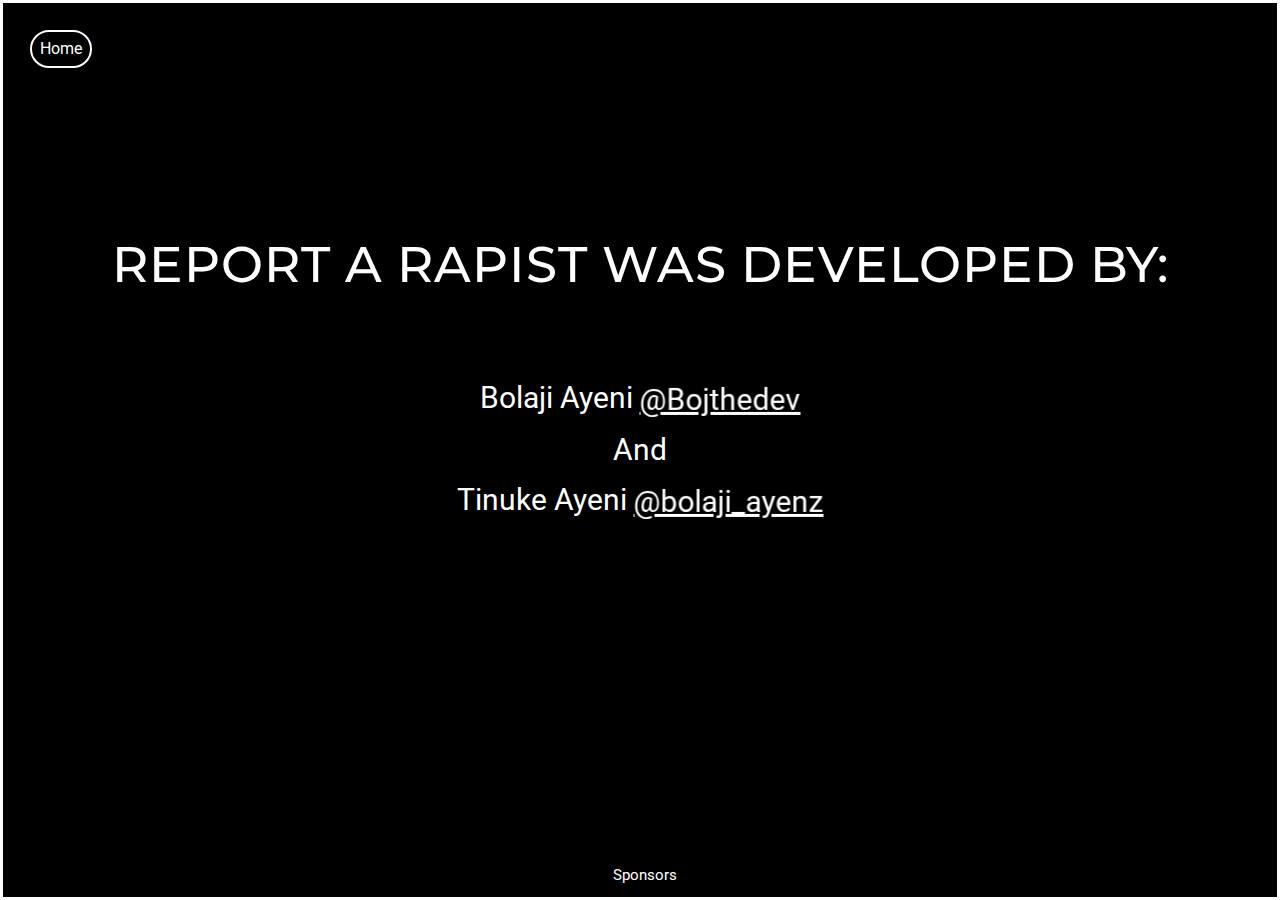
==== about.html @ 5d8a40ea "Added hover effects and some navigation" ====
<!DOCTYPE html>
<html>
    <head>
        <link rel="stylesheet" type="text/css" href="about.css">
        <link rel="stylesheet" type="text/css" href="normalize.css">
        <link href="hover.css" rel="stylesheet" media="all">
        <link href="https://fonts.googleapis.com/css2?family=Montserrat:wght@400;500;600;700&family=Roboto&display=swap" rel="stylesheet">

        <title>Report A Rapist</title>
    </head>

    <body>
        
        <a class="home-link" href="index.html">Home</a>
        <section>
            <div class="hero-text-box">
                <h1>Report a rapist was developed by:</h1>
            </div>
            
                <p class="info-text">
                    Bolaji Ayeni <a class="hvr-wobble-vertical" href="https://twitter.com/Bojthedev?s=20">@Bojthedev</a>
                    <br>
                    And
                    <br>
                    Tinuke Ayeni <a class="hvr-wobble-vertical" href="https://twitter.com/bolaji_ayenz">@bolaji_ayenz</a>
            </p>
                
            
        </section>
        
     <footer>
            <ul>
                <li><a href="sponsors.html">Sponsors</a></li>
            </ul>
        </footer>   
    </body>
</html>
---- about.css ----
* {
    margin: 0;
    padding: 0;
    box-sizing: border-box;
    
}

html {
    background-color: #000;
    color: #fff;
    font-family: 'Montserrat', sans-serif;
    font-family: 'Roboto', sans-serif;
    font-weight: 400;
    font-size: 20px;
    text-rendering: optimizeLegibility;
    height: 100vh;
    border: 3px solid #fff;
}

.hero-text-box {
    position: absolute;
    width: 1140px;
    top: 30%;
    left: 50%;
    transform: translate(-50%, -50%);
}

.hero-text-box h1{
    font-family: 'Montserrat', sans-serif;
    margin: 0;
    padding: 0;
    font-weight: 500;
    font-size: 250%;
    text-transform: uppercase;
    line-height: 70px;
    letter-spacing: 1px;
    text-align: center;
    margin-bottom: 10px;
}

.info-text {
    position: absolute;
    top: 50%;
    left: 50%;
    transform: translate(-50%, -50%);
    text-align: center;
    font-size: 150%;
    line-height: 50px;
}

.info-text a:link,
.info-text a:visited {
    color: white;
    transition: 0.2s;
}

/*
.info-text a:hover,
.info-text a:active {
    color: white;
    font-size: 120%;
}
*/



footer ul {
    position: absolute;
    text-align: center;
    top: 97%;
    left: 50%;
    transform: translate(-50%, -50%);
}

footer li {
    display: inline-block;
    margin-left: 10px;
}

footer a {
    text-decoration: none;
    color: white;
    font-size: 75%;
    transition: 0.2s;
}

footer a:hover {
    font-size: 100%;
}

.home-link:link,
.home-link:visited {
    position: absolute;
    color: #fff;
    font-size: 80%;
    text-decoration: none;
    top: 30px;
    left: 30px;
    border: 2px solid white;
    padding: 8px;
    border-radius: 50px;
    transition: 0.3s;
}

.home-link:hover,
.home-link:active {
    color: #000;
    background-color: white;
}
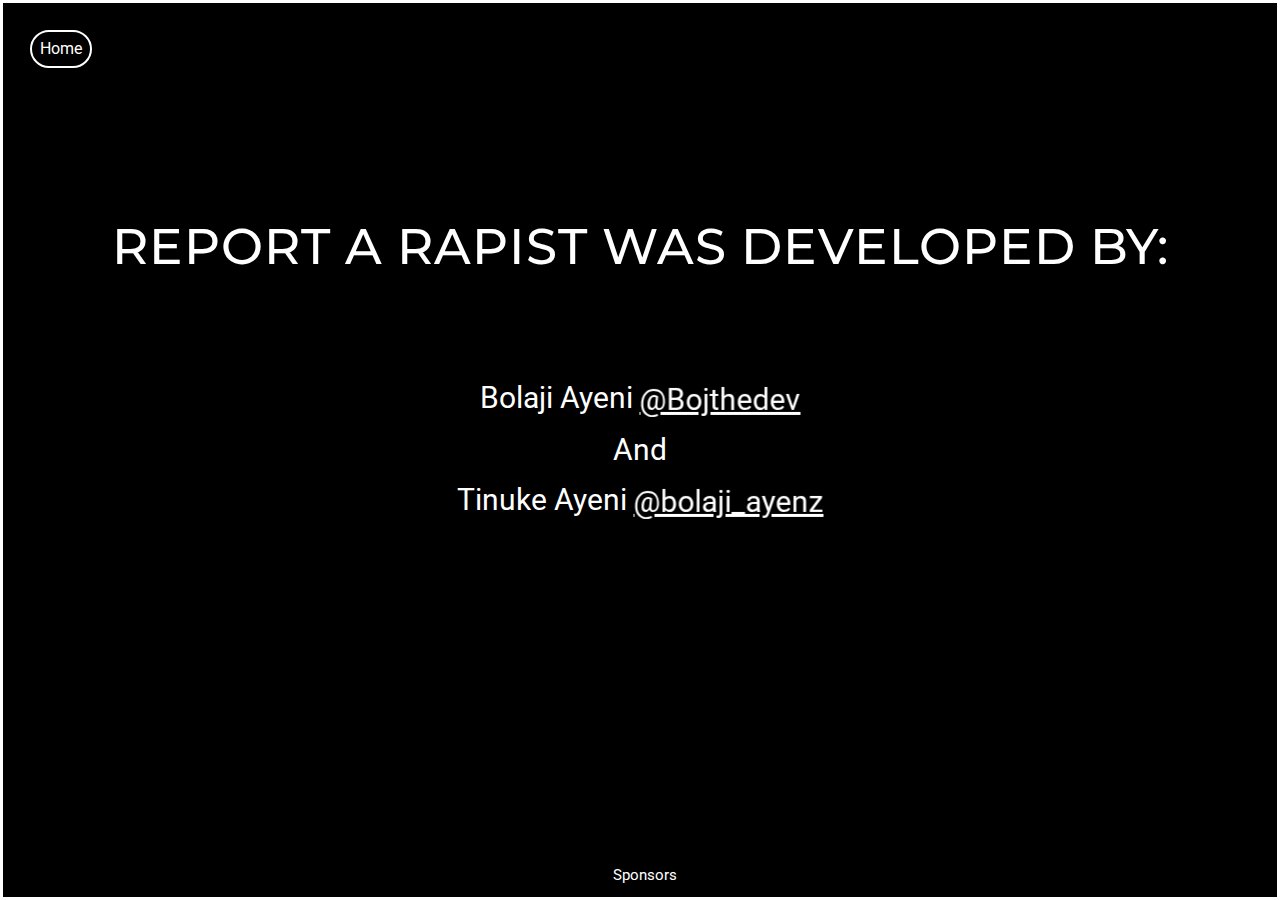
==== commit 79c1f94e: "wee" ====
--- a/about.html
+++ b/about.html
@@ -2,6 +2,7 @@
 <html>
     <head>
         <link rel="stylesheet" type="text/css" href="about.css">
+        <link rel="stylesheet" type="text/css" href="aqueries.css">
         <link rel="stylesheet" type="text/css" href="normalize.css">
         <link href="hover.css" rel="stylesheet" media="all">
         <link href="https://fonts.googleapis.com/css2?family=Montserrat:wght@400;500;600;700&family=Roboto&display=swap" rel="stylesheet">
@@ -18,11 +19,11 @@
             </div>
             
                 <p class="info-text">
-                    Bolaji Ayeni <a class="hvr-wobble-vertical" href="https://twitter.com/Bojthedev?s=20">@Bojthedev</a>
+                    Bolaji Ayeni <a class="hvr-wobble-vertical" target="_blank" href="https://twitter.com/Bojthedev?s=20">@Bojthedev</a>
                     <br>
                     And
                     <br>
-                    Tinuke Ayeni <a class="hvr-wobble-vertical" href="https://twitter.com/bolaji_ayenz">@bolaji_ayenz</a>
+                    Tinuke Ayeni <a class="hvr-wobble-vertical" target="_blank" href="https://twitter.com/bolaji_ayenz">@bolaji_ayenz</a>
             </p>
                 
             
--- a/about.css
+++ b/about.css
@@ -19,7 +19,7 @@
 
 .hero-text-box {
     position: absolute;
-    width: 1140px;
+    width: 95%;
     top: 30%;
     left: 50%;
     transform: translate(-50%, -50%);
--- a/aqueries.css
+++ b/aqueries.css
@@ -0,0 +1,310 @@
+@media (max-width: 1440px) {
+    .hero-text-box {
+    position: absolute;
+    width: 95%;
+    top: 28%;
+    left: 50%;
+    transform: translate(-50%, -50%);
+}
+
+}
+@media (max-width: 1280px) {
+
+}
+@media (max-width: 1080px) {
+html {
+    background-color: #000;
+    color: #fff;
+    font-family: 'Montserrat', sans-serif;
+    font-family: 'Roboto', sans-serif;
+    font-weight: 400;
+    font-size: 25px;
+    text-rendering: optimizeLegibility;
+    height: 100vh;
+    border: 3px solid #fff;
+}
+}
+@media (max-width: 960px) {
+
+}
+@media (max-width: 780px) {
+    .info-text {
+    position: absolute;
+    top: 50%;
+    left: 50%;
+    transform: translate(-50%, -50%);
+    text-align: center;
+    font-size: 180%;
+    line-height: 50px;
+}
+}
+@media (max-width: 768px) {
+   .info-text {
+    position: absolute;
+    top: 46%;
+    left: 50%;
+    transform: translate(-50%, -50%);
+    line-height: 60px;
+    width: 70%;
+    text-align: center;
+    font-size: 200%;
+}
+
+    .hero-text-box {
+    position: absolute;
+    width: 95%;
+    top: 22%;
+    left: 50%;
+    transform: translate(-50%, -50%);
+}
+    
+    .hero-text-box h1 {
+    line-height: 80px;
+    font-size: 300%
+}
+    
+    html {
+    background-color: #000;
+    color: #fff;
+    font-family: 'Montserrat', sans-serif;
+    font-family: 'Roboto', sans-serif;
+    font-weight: 400;
+    font-size: 20px;
+    text-rendering: optimizeLegibility;
+    height: 100vh;
+    border: 3px solid #fff;
+}
+    .home-link:link,
+.home-link:visited {
+    position: absolute;
+    color: #fff;
+    font-size: 80%;
+    text-decoration: none;
+    top: 20px;
+    left: 20px;
+    border: 2px solid white;
+    padding: 8px;
+    border-radius: 50px;
+    transition: 0.3s;
+}
+
+}
+@media (max-width: 640px) {
+
+}
+@media (max-width: 480px) {
+    html {
+    background-color: #000;
+    color: #fff;
+    font-family: 'Montserrat', sans-serif;
+    font-family: 'Roboto', sans-serif;
+    font-weight: 400;
+    font-size: 20px;
+    text-rendering: optimizeLegibility;
+    height: 100vh;
+    border: 3px solid #fff;
+    }}
+@media (max-width: 414px) {
+    .info-text {
+    position: absolute;
+    top: 55%;
+    left: 50%;
+    transform: translate(-50%, -50%);
+    line-height: 60px;
+    width: 80%;
+    text-align: center;
+    font-size: 200%;
+}
+
+    .hero-text-box {
+    position: absolute;
+    width: 95%;
+    top: 25%;
+    left: 50%;
+    transform: translate(-50%, -50%);
+}
+    
+    .hero-text-box h1 {
+    line-height: 60px;
+    font-size: 300%
+}
+    
+    html {
+    background-color: #000;
+    color: #fff;
+    font-family: 'Montserrat', sans-serif;
+    font-family: 'Roboto', sans-serif;
+    font-weight: 400;
+    font-size: 12px;
+    text-rendering: optimizeLegibility;
+    height: 100vh;
+    border: 3px solid #fff;
+}
+    
+.home-link:link,
+.home-link:visited {
+    position: absolute;
+    color: #fff;
+    font-size: 80%;
+    text-decoration: none;
+    top: 20px;
+    left: 20px;
+    border: 2px solid white;
+    padding: 8px;
+    border-radius: 50px;
+    transition: 0.3s;
+}
+}
+@media (max-width: 375px) {
+    .info-text {
+    position: absolute;
+    top: 55%;
+    left: 50%;
+    transform: translate(-50%, -50%);
+    line-height: 60px;
+    width: 80%;
+    text-align: center;
+    font-size: 200%;
+}
+
+    .hero-text-box {
+    position: absolute;
+    width: 95%;
+    top: 25%;
+    left: 50%;
+    transform: translate(-50%, -50%);
+}
+    
+    .hero-text-box h1 {
+    line-height: 60px;
+    font-size: 300%
+}
+    
+    html {
+    background-color: #000;
+    color: #fff;
+    font-family: 'Montserrat', sans-serif;
+    font-family: 'Roboto', sans-serif;
+    font-weight: 400;
+    font-size: 12px;
+    text-rendering: optimizeLegibility;
+    height: 100vh;
+    border: 3px solid #fff;
+}
+    
+.home-link:link,
+.home-link:visited {
+    position: absolute;
+    color: #fff;
+    font-size: 80%;
+    text-decoration: none;
+    top: 20px;
+    left: 20px;
+    border: 2px solid white;
+    padding: 8px;
+    border-radius: 50px;
+    transition: 0.3s;
+}
+}
+@media (max-width: 360px) {
+    .info-text {
+    position: absolute;
+    top: 55%;
+    left: 50%;
+    transform: translate(-50%, -50%);
+    line-height: 40px;
+    width: 90%;
+    text-align: center;
+    font-size: 200%;
+}
+
+    .hero-text-box {
+    position: absolute;
+    width: 95%;
+    top: 25%;
+    left: 50%;
+    transform: translate(-50%, -50%);
+}
+    
+    .hero-text-box h1 {
+    line-height: 50px;
+    font-size: 300%
+}
+    
+    html {
+    background-color: #000;
+    color: #fff;
+    font-family: 'Montserrat', sans-serif;
+    font-family: 'Roboto', sans-serif;
+    font-weight: 400;
+    font-size: 12px;
+    text-rendering: optimizeLegibility;
+    height: 100vh;
+    border: 3px solid #fff;
+}
+    
+.home-link:link,
+.home-link:visited {
+    position: absolute;
+    color: #fff;
+    font-size: 80%;
+    text-decoration: none;
+    top: 20px;
+    left: 20px;
+    border: 2px solid white;
+    padding: 8px;
+    border-radius: 50px;
+    transition: 0.3s;
+}
+}
+@media (max-width: 320px) {
+    .info-text {
+    position: absolute;
+    top: 55%;
+    left: 50%;
+    transform: translate(-50%, -50%);
+    line-height: 40px;
+    width: 80%;
+    text-align: center;
+    font-size: 200%;
+}
+
+    .hero-text-box {
+    position: absolute;
+    width: 95%;
+    top: 30%;
+    left: 50%;
+    transform: translate(-50%, -50%);
+}
+    
+    .hero-text-box h1 {
+    line-height: 50px;
+    font-size: 300%
+}
+    
+    html {
+    background-color: #000;
+    color: #fff;
+    font-family: 'Montserrat', sans-serif;
+    font-family: 'Roboto', sans-serif;
+    font-weight: 400;
+    font-size: 10px;
+    text-rendering: optimizeLegibility;
+    height: 100vh;
+    border: 3px solid #fff;
+}
+    
+.home-link:link,
+.home-link:visited {
+    position: absolute;
+    color: #fff;
+    font-size: 80%;
+    text-decoration: none;
+    top: 20px;
+    left: 20px;
+    border: 2px solid white;
+    padding: 8px;
+    border-radius: 50px;
+    transition: 0.3s;
+}
+}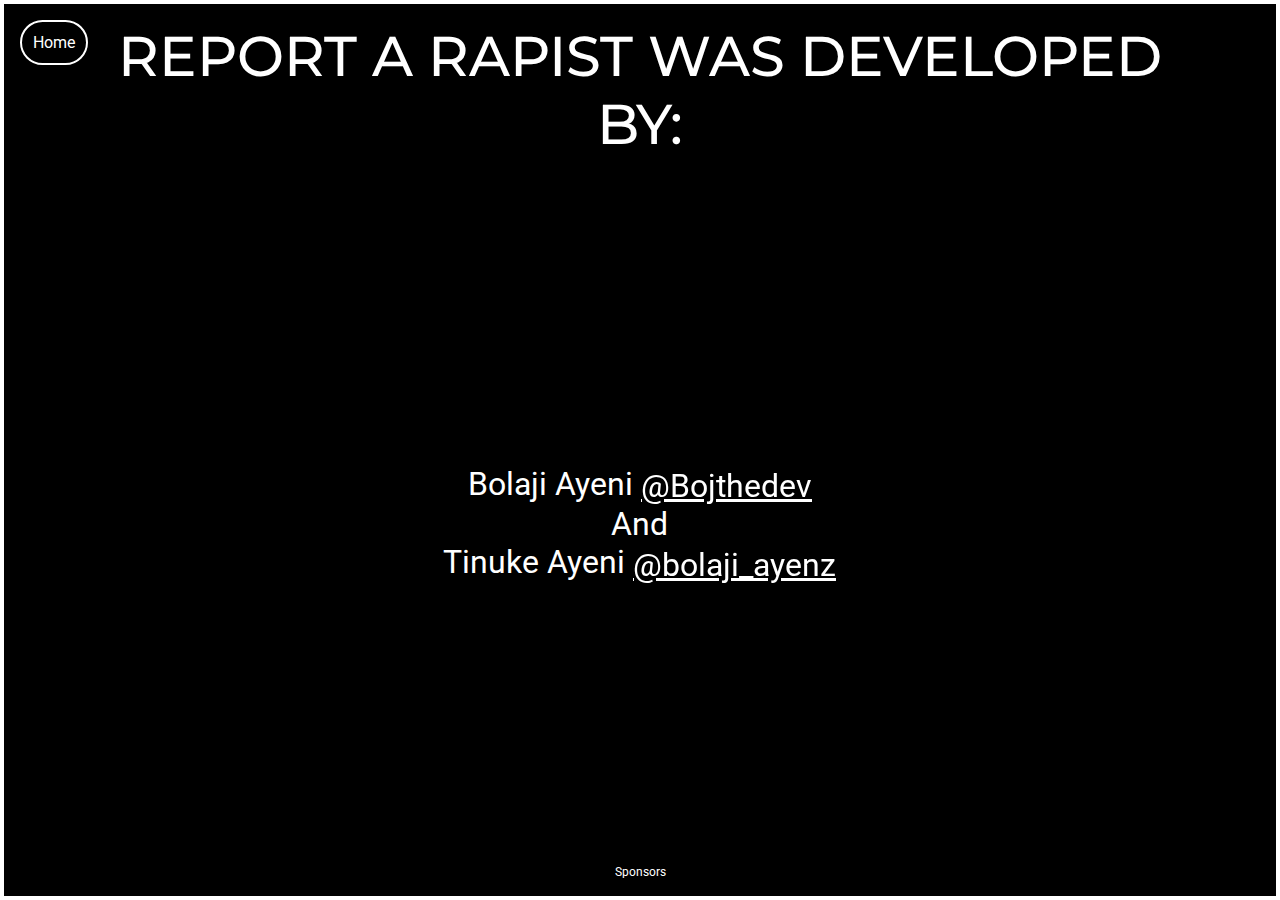
==== commit 54b89127: "Final commit report-a-rapist v.1.0" ====
--- a/about.html
+++ b/about.html
@@ -1,38 +1,34 @@
 <!DOCTYPE html>
 <html>
     <head>
-        <link rel="stylesheet" type="text/css" href="about.css">
-        <link rel="stylesheet" type="text/css" href="aqueries.css">
-        <link rel="stylesheet" type="text/css" href="normalize.css">
-        <link href="hover.css" rel="stylesheet" media="all">
-        <link href="https://fonts.googleapis.com/css2?family=Montserrat:wght@400;500;600;700&family=Roboto&display=swap" rel="stylesheet">
+    <meta name="viewport" content="width=device-width, initial-scale=1.0">
+    <link rel="stylesheet" type="text/css" href="about.css">
+    <link href="hover.css" rel="stylesheet" media="all">
+    <link href="https://fonts.googleapis.com/css2?family=Montserrat:wght@400;500;600;700&family=Roboto&display=swap" rel="stylesheet">
 
-        <title>Report A Rapist</title>
-    </head>
+    <title>Report A Rapist</title>
+</head>
 
-    <body>
-        
-        <a class="home-link" href="index.html">Home</a>
-        <section>
-            <div class="hero-text-box">
-                <h1>Report a rapist was developed by:</h1>
-            </div>
-            
-                <p class="info-text">
-                    Bolaji Ayeni <a class="hvr-wobble-vertical" target="_blank" href="https://twitter.com/Bojthedev?s=20">@Bojthedev</a>
-                    <br>
-                    And
-                    <br>
-                    Tinuke Ayeni <a class="hvr-wobble-vertical" target="_blank" href="https://twitter.com/bolaji_ayenz">@bolaji_ayenz</a>
-            </p>
-                
-            
-        </section>
-        
-     <footer>
+<body>
+
+    <a class="home-link" href="index.html">Home</a>
+    <div class="container">
+        <div class="hero">
+            <h1>Report a rapist was developed by:</h1>
+        </div>
+
+        <p class="info-text">
+            Bolaji Ayeni <a class="hvr-wobble-vertical" target="_blank" href="https://twitter.com/Bojthedev?s=20">@Bojthedev</a>
+            <br>
+            And
+            <br>
+            Tinuke Ayeni <a class="hvr-wobble-vertical" target="_blank" href="https://twitter.com/bolaji_ayenz">@bolaji_ayenz</a>
+        </p>
+
+        <div class="heel">
             <ul>
                 <li><a href="sponsors.html">Sponsors</a></li>
             </ul>
-        </footer>   
-    </body>
-</html>+        </div>
+    </div>
+</body></html>--- a/about.css
+++ b/about.css
@@ -2,50 +2,77 @@
     margin: 0;
     padding: 0;
     box-sizing: border-box;
-    
-}
-
-html {
+
+}
+
+html,
+body {
+
     background-color: #000;
     color: #fff;
     font-family: 'Montserrat', sans-serif;
     font-family: 'Roboto', sans-serif;
     font-weight: 400;
-    font-size: 20px;
     text-rendering: optimizeLegibility;
     height: 100vh;
-    border: 3px solid #fff;
-}
-
-.hero-text-box {
+}
+
+body {
+    border: 4px solid #fff;
+}
+
+.home-link:link,
+.home-link:visited {
     position: absolute;
-    width: 95%;
-    top: 30%;
-    left: 50%;
-    transform: translate(-50%, -50%);
-}
-
-.hero-text-box h1{
+    color: #fff;
+    font-size: 100%;
+    text-decoration: none;
+    margin-left: 1rem;
+    margin-top: 1rem;
+    border: 2px solid white;
+    padding: 0.7rem;
+    border-radius: 2rem;
+    transition: 0.3s;
+}
+
+.home-link:hover,
+.home-link:active {
+    color: #000;
+    background-color: white;
+}
+
+
+.container {
+    height: 100%;
+    display: flex;
+    flex-direction: column;
+    align-items: center;
+    /*justify-content: space-around;*/
+}
+
+.hero {
+    width: 90%;
+    display: flex;
+    margin-top: 1%;
+    margin-bottom: 2%;
+    justify-content: center;
+
+}
+
+.hero h1 {
     font-family: 'Montserrat', sans-serif;
-    margin: 0;
-    padding: 0;
+    padding: 0.3rem;
     font-weight: 500;
-    font-size: 250%;
+    font-size: 350%;
     text-transform: uppercase;
-    line-height: 70px;
-    letter-spacing: 1px;
     text-align: center;
-    margin-bottom: 10px;
 }
 
 .info-text {
-    position: absolute;
-    top: 50%;
-    left: 50%;
-    transform: translate(-50%, -50%);
+    width: 90%;
+    margin-top: auto;
     text-align: center;
-    font-size: 150%;
-    line-height: 50px;
+    font-size: 200%;
 }
 
 .info-text a:link,
@@ -54,57 +81,123 @@
     transition: 0.2s;
 }
 
-/*
-.info-text a:hover,
-.info-text a:active {
-    color: white;
-    font-size: 120%;
-}
-*/
-
-
-
-footer ul {
-    position: absolute;
-    text-align: center;
-    top: 97%;
-    left: 50%;
-    transform: translate(-50%, -50%);
-}
-
-footer li {
-    display: inline-block;
-    margin-left: 10px;
-}
-
-footer a {
+.heel {
+    margin-top: auto;
+    margin-bottom: 1em;
+}
+
+.heel ul {
+    display: flex;
+}
+
+.heel li {
+    list-style: none;
+    margin: 0 0.5vh;
+}
+
+.heel a {
     text-decoration: none;
     color: white;
     font-size: 75%;
     transition: 0.2s;
 }
 
-footer a:hover {
+.heel a:hover {
     font-size: 100%;
 }
 
-.home-link:link,
-.home-link:visited {
-    position: absolute;
-    color: #fff;
-    font-size: 80%;
-    text-decoration: none;
-    top: 30px;
-    left: 30px;
-    border: 2px solid white;
-    padding: 8px;
-    border-radius: 50px;
-    transition: 0.3s;
-}
-
-.home-link:hover,
-.home-link:active {
-    color: #000;
-    background-color: white;
-}
-
+@media screen and (max-width: 1024px) {
+    .hero h1 {
+        padding: 0.3rem;
+        font-weight: 500;
+        font-size: 300%;
+        text-transform: uppercase;
+        text-align: center;
+        margin-left: 3%;
+    }
+
+    .info-text {
+        width: 90%;
+        margin-top: auto;
+        text-align: center;
+        font-size: 250%;
+    }
+
+
+
+}
+
+@media screen and (max-width: 992px) {
+    .hero h1 {
+        padding: 0.3rem;
+        font-weight: 500;
+        font-size: 300%;
+        text-transform: uppercase;
+        text-align: center;
+        margin-left: 3%;
+    }
+
+}
+
+@media screen and (max-width: 768px) {
+    .hero h1 {
+        padding: 0.3rem;
+        font-weight: 500;
+        font-size: 200%;
+        text-transform: uppercase;
+        text-align: center;
+        margin-left: 3%;
+    }
+
+    .hero {
+        width: 90%;
+        display: flex;
+        margin-top: 12%;
+        margin-bottom: 2%;
+        justify-content: center;
+
+    }
+
+
+}
+
+@media screen and (max-width: 480px) {
+    .hero h1 {
+        padding: 0.3rem;
+        font-weight: 500;
+        font-size: 170%;
+        text-transform: uppercase;
+        text-align: center;
+    }
+
+    .home-link:link,
+    .home-link:visited {
+        position: absolute;
+        color: #fff;
+        font-size: 70%;
+        text-decoration: none;
+        margin-left: .5rem;
+        margin-top: .5rem;
+        border: 2px solid white;
+        padding: 0.7rem;
+        border-radius: 2rem;
+        transition: 0.3s;
+    }
+
+    .hero {
+        width: 90%;
+        display: flex;
+        margin-top: 18%;
+        justify-content: center;
+        border-bottom: solid white .2em;
+    }
+
+    .info-text {
+        width: 90%;
+        margin-top: auto;
+        text-align: center;
+        font-size: 160%;
+    }
+
+
+}
